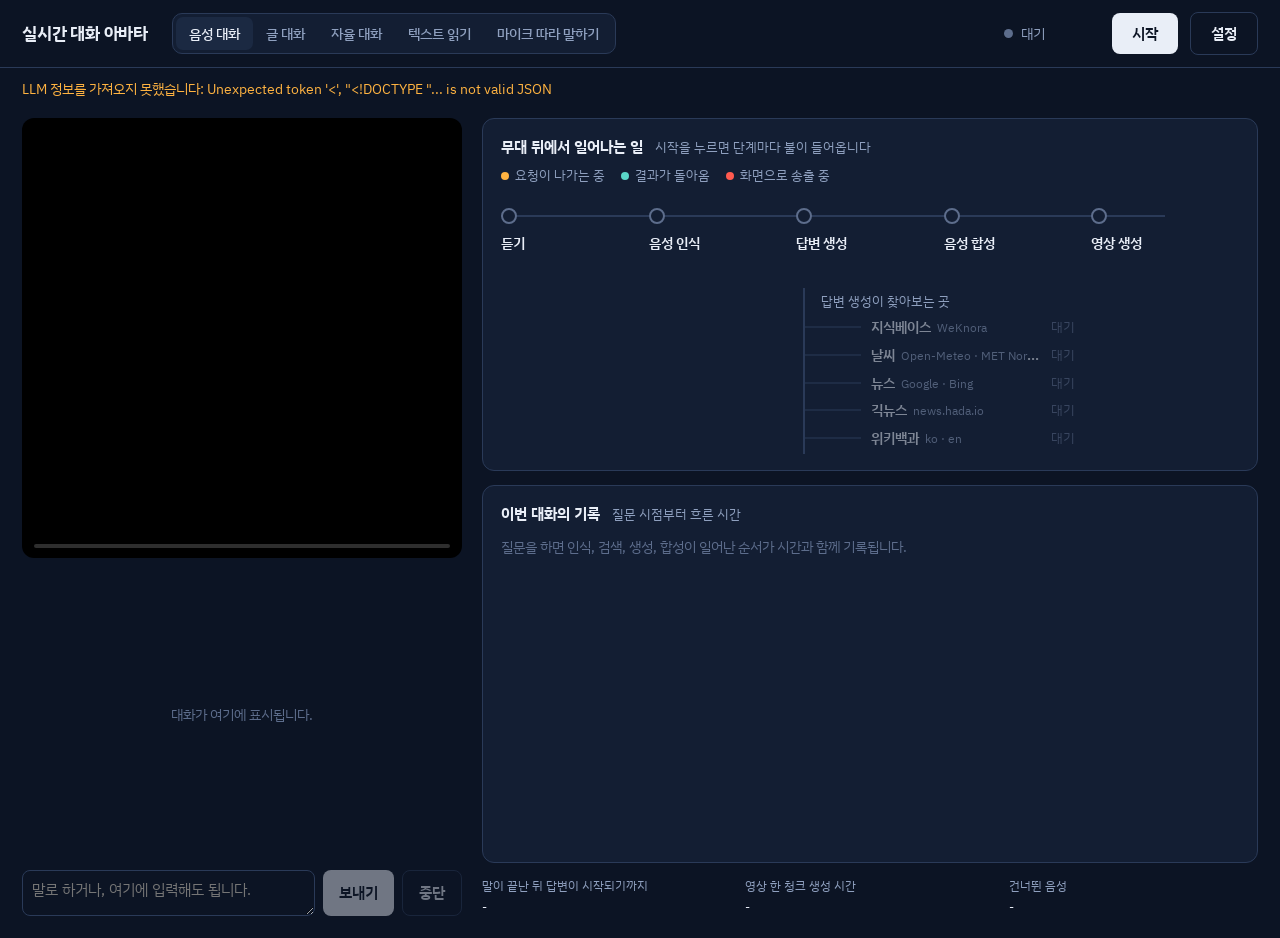
==== realtime_mic_client.html @ 72e27021 "v1: knowledge base as a tool, explicit-source rules, situation note Port of the v2 change (a13cf71) " ====
<!doctype html>
<html lang="ko">
<head>
<meta charset="utf-8">
<meta name="viewport" content="width=device-width, initial-scale=1">
<title>실시간 대화 아바타</title>
<link rel="preconnect" href="https://fonts.googleapis.com">
<link rel="preconnect" href="https://fonts.gstatic.com" crossorigin>
<link rel="stylesheet" href="https://fonts.googleapis.com/css2?family=IBM+Plex+Sans+KR:wght@400;500;600;700&display=swap">
<style>
  /* A broadcast gallery: the on-air monitor on the left, the signal path behind it on the right.
     Amber = a request going out, teal = data coming back, red = on air. */
  :root {
    color-scheme: dark;
    --studio: #0c1424; --panel: #131e33; --raised: #1b2942; --line: #2a3a58;
    --text: #e9eef7; --muted: #8fa0bf; --faint: #5d6d8c;
    --out: #ffb341; --back: #5ad6c8; --live: #ff5a4f; --mine: #2b4c8c;
  }
  * { box-sizing: border-box; }
  html, body { height: 100%; }
  body { margin: 0; background: var(--studio); color: var(--text);
         font: 15px/1.55 "IBM Plex Sans KR", system-ui, -apple-system, "Noto Sans KR", sans-serif; }
  [hidden] { display: none !important; }
  button { font: inherit; font-weight: 600; padding: 9px 20px; border: 0; border-radius: 8px;
           background: var(--text); color: var(--studio); cursor: pointer; }
  button.on { background: var(--live); color: #fff; }
  button.ghost { background: transparent; color: var(--text); border: 1px solid var(--line); }
  button:disabled { opacity: .45; cursor: default; }
  button:focus-visible, select:focus-visible, textarea:focus-visible, input:focus-visible, label:focus-within {
    outline: 2px solid var(--back); outline-offset: 2px; }
  textarea, select, input[type=number] { font: inherit; color: inherit; background: var(--studio);
           border: 1px solid var(--line); border-radius: 8px; padding: 7px 9px; }
  label { display: inline-flex; align-items: center; gap: 7px; }

  /* top bar */
  .bar { display: flex; align-items: center; gap: 18px; padding: 12px 22px; border-bottom: 1px solid var(--line);
         flex-wrap: wrap; }
  .brand { font-size: 17px; font-weight: 700; letter-spacing: -0.2px; margin-right: 6px; }
  .modes { display: flex; background: var(--panel); border: 1px solid var(--line); border-radius: 10px; padding: 3px; flex-wrap: wrap; }
  .modes label { padding: 6px 13px; border-radius: 7px; cursor: pointer; color: var(--muted); font-weight: 500; font-size: 14px; }
  .modes input { position: absolute; opacity: 0; pointer-events: none; }
  .modes label:has(input:checked) { background: var(--raised); color: var(--text); }
  .modes label:has(input:disabled) { cursor: default; opacity: .6; }
  .bar-right { margin-left: auto; display: flex; align-items: center; gap: 12px; }
  .state { display: inline-flex; align-items: center; gap: 8px; color: var(--muted); font-size: 14px; min-width: 96px; }
  .state::before { content: ""; width: 9px; height: 9px; border-radius: 50%; background: var(--faint); }
  body.running .state::before { background: var(--live); box-shadow: 0 0 0 4px rgba(255, 90, 79, .18); }
  #message { padding: 0 22px; color: var(--out); font-size: 14px; }
  #message:not(:empty) { padding-top: 10px; }

  /* stage */
  .stage { display: grid; grid-template-columns: minmax(340px, 440px) minmax(0, 1fr); gap: 20px;
           padding: 18px 22px 22px; height: calc(100vh - 62px); min-height: 620px; }
  .onair { display: flex; flex-direction: column; gap: 12px; min-height: 0; }
  .monitor { position: relative; border-radius: 12px; overflow: hidden; background: #000; flex: none; }
  canvas { display: block; width: 100%; aspect-ratio: 1; }
  .meter { position: absolute; left: 12px; right: 12px; bottom: 10px; height: 4px; background: rgba(255, 255, 255, .18);
           border-radius: 2px; overflow: hidden; }
  .meter > div { height: 100%; width: 0; background: var(--back); transition: width .08s linear; }
  .talk { flex: 1; min-height: 0; display: flex; flex-direction: column; gap: 10px; }
  #chat-row { flex: 1; min-height: 120px; display: flex; }
  #chat-log { flex: 1; overflow-y: auto; display: flex; flex-direction: column; gap: 8px; padding: 4px 2px; }
  #chat-log:empty::before { content: "대화가 여기에 표시됩니다."; color: var(--faint); font-size: 14px; margin: auto; }
  .msg { max-width: 88%; padding: 8px 13px; border-radius: 13px; white-space: pre-wrap; overflow-wrap: anywhere; }
  .msg.user { align-self: flex-end; background: var(--mine); border-bottom-right-radius: 4px; }
  .msg.assistant { align-self: flex-start; background: var(--raised); border-bottom-left-radius: 4px; }
  .msg.assistant:empty::before { content: "…"; color: var(--muted); }
  .msg.aside { align-self: flex-end; background: transparent; border: 1px dashed var(--line); color: var(--muted); font-size: 13px; padding: 3px 10px; }
  .msg.interrupting { outline: 2px solid var(--live); }
  .msg.tool { align-self: flex-start; background: transparent; color: var(--muted); font-size: 12.5px; padding: 0 4px;
              border-left: 2px solid var(--back); border-radius: 0; }
  .msg.tool.failed { color: var(--live); border-left-color: var(--live); }
  .msg.cut::after { content: " (여기서 끊김)"; color: var(--muted); }
  .composer { display: flex; gap: 8px; align-items: stretch; flex: none; }
  .composer textarea { flex: 1; min-height: 46px; height: 46px; max-height: 140px; resize: vertical; }
  .composer button { padding: 0 16px; }

  /* backstage */
  .backstage { display: flex; flex-direction: column; gap: 14px; min-height: 0; min-width: 0; }
  .panel { background: var(--panel); border: 1px solid var(--line); border-radius: 12px; padding: 16px 18px; }
  .panel h2 { font-size: 15px; font-weight: 700; margin: 0 0 12px; }
  .panel h2 small { font-weight: 400; color: var(--muted); font-size: 13px; margin-left: 8px; }
  .legend { display: flex; gap: 16px; font-size: 12.5px; color: var(--muted); margin: -4px 0 12px; flex-wrap: wrap; }
  .legend span::before { content: ""; display: inline-block; width: 8px; height: 8px; border-radius: 50%; margin-right: 6px; }
  .legend .l-out::before { background: var(--out); } .legend .l-back::before { background: var(--back); }
  .legend .l-live::before { background: var(--live); }

  .path { list-style: none; margin: 0; padding: 0; display: grid; grid-template-columns: repeat(5, minmax(0, 1fr)); gap: 0; }
  .node { position: relative; padding: 10px 12px 10px 0; }
  .node::before { content: ""; position: absolute; left: 0; right: 0; top: 17px; height: 2px; background: var(--line); }
  .node:last-child::before { right: 50%; }
  .node .dot { position: relative; width: 16px; height: 16px; border-radius: 50%; background: var(--panel);
               border: 2px solid var(--faint); transition: background .15s, border-color .15s, box-shadow .15s; }
  .node .name { font-weight: 600; margin-top: 8px; font-size: 14px; }
  .node .val { color: var(--muted); font-size: 12.5px; min-height: 1.5em; font-variant-numeric: tabular-nums; overflow-wrap: anywhere; }
  .node.active .dot { background: var(--out); border-color: var(--out); box-shadow: 0 0 0 5px rgba(255, 179, 65, .2); }
  .node.done .dot { background: var(--back); border-color: var(--back); }
  .node.live .dot { background: var(--live); border-color: var(--live); box-shadow: 0 0 0 5px rgba(255, 90, 79, .2); }
  .node.off { opacity: .4; }

  .sources { margin-top: 6px; border-left: 2px solid var(--line); margin-left: calc(40% + 7px); padding: 4px 0 2px 0; position: relative; }
  .sources > p { margin: 0 0 2px 16px; color: var(--muted); font-size: 12.5px; }
  .src { display: grid; grid-template-columns: 56px 170px minmax(0, 1fr); align-items: center; gap: 0 10px; padding: 3px 0; opacity: .5;
         transition: opacity .2s; }
  .src.asking, .src.answered, .src.failed { opacity: 1; }
  .wire { position: relative; height: 2px; background: var(--line); }
  .wire i { position: absolute; top: -4px; left: 0; width: 10px; height: 10px; border-radius: 50%; opacity: 0; }
  .src.asking .wire { background: var(--out); }
  .src.asking .wire i { background: var(--out); opacity: 1; animation: go-out .75s linear infinite; }
  .src.answered .wire { background: var(--back); }
  .src.answered .wire i { background: var(--back); animation: come-back .6s ease-out 1; }
  .src.failed .wire { background: var(--live); }
  @keyframes go-out { from { left: 0; } to { left: calc(100% - 10px); } }
  @keyframes come-back { from { left: calc(100% - 10px); opacity: 1; } to { left: 0; opacity: 0; } }
  .src .who { font-weight: 600; font-size: 14px; }
  .src .who small { font-weight: 400; color: var(--muted); font-size: 11.5px; margin-left: 6px; white-space: nowrap; }
  .src .who { white-space: nowrap; overflow: hidden; text-overflow: ellipsis; }
  .src .io { font-size: 13px; min-width: 0; }
  .src .io div { white-space: nowrap; overflow: hidden; text-overflow: ellipsis; }
  .src .ask { color: var(--out); } .src .ans { color: var(--back); }
  .src.failed .ans { color: var(--live); }
  .src .ask:empty::before { content: "대기"; color: var(--faint); }

  .trace-panel { flex: 1; min-height: 160px; display: flex; flex-direction: column; }
  #trace { list-style: none; margin: 0; padding: 0; overflow-y: auto; flex: 1; font-size: 13.5px; }
  #trace:empty::before { content: "질문을 하면 인식, 검색, 생성, 합성이 일어난 순서가 시간과 함께 기록됩니다."; color: var(--faint); }
  #trace li { display: grid; grid-template-columns: 62px 14px minmax(0, 1fr); gap: 0 8px; padding: 3px 0; align-items: baseline; }
  #trace time { color: var(--faint); font-variant-numeric: tabular-nums; text-align: right; }
  #trace .mark { width: 8px; height: 8px; border-radius: 50%; background: var(--faint); align-self: center; }
  #trace .out .mark { background: var(--out); } #trace .back .mark { background: var(--back); }
  #trace .live .mark { background: var(--live); } #trace .bad .mark { background: var(--live); }
  #trace .bad .what { color: var(--live); }
  #trace li.turn { grid-template-columns: 1fr; margin-top: 10px; padding-top: 10px; border-top: 1px solid var(--line); font-weight: 600; }
  #trace li.turn:first-child { margin-top: 0; padding-top: 0; border-top: 0; }
  #trace details { margin-top: 2px; }
  #trace summary { cursor: pointer; color: var(--muted); font-size: 12.5px; }
  #trace pre { margin: 4px 0 6px; white-space: pre-wrap; color: var(--muted); font: inherit; font-size: 12.5px;
               border-left: 2px solid var(--line); padding-left: 10px; }

  .stats { display: grid; grid-template-columns: repeat(3, minmax(0, 1fr)); gap: 14px; margin: 0; font-size: 13px; flex: none; }
  .stats div { min-width: 0; }
  .stats dt { color: var(--muted); font-size: 12px; }
  .stats dd { margin: 0; font-variant-numeric: tabular-nums; overflow-wrap: anywhere; }
  #metrics { margin-top: 8px; font-size: 13px; font-variant-numeric: tabular-nums; max-height: 150px; overflow-y: auto; }
  #metrics div { padding: 2px 0; border-top: 1px solid var(--line); }
  #metrics .bad { color: var(--live); }

  /* settings drawer */
  .scrim { position: fixed; inset: 0; background: rgba(4, 8, 16, .55); z-index: 9; }
  .drawer { position: fixed; top: 0; right: 0; bottom: 0; width: min(430px, 100vw); background: var(--panel);
            border-left: 1px solid var(--line); z-index: 10; overflow-y: auto; padding: 18px 20px 28px; }
  .drawer header { display: flex; align-items: center; justify-content: space-between; margin-bottom: 6px; }
  .drawer h2 { font-size: 17px; margin: 0; }
  .drawer h3 { font-size: 13px; color: var(--muted); font-weight: 600; margin: 20px 0 8px; }
  .drawer .row { display: flex; align-items: center; gap: 10px; flex-wrap: wrap; padding: 5px 0; }
  .drawer select { max-width: 100%; }

  @media (max-width: 980px) {
    .stage { grid-template-columns: 1fr; height: auto; }
    .onair { max-width: 520px; width: 100%; margin: 0 auto; }
    #chat-row { min-height: 200px; max-height: 320px; }
    .trace-panel { min-height: 240px; max-height: 420px; }
    .sources { margin-left: 8px; }
    .src { grid-template-columns: 30px 84px minmax(0, 1fr); }
    .src .who small { display: none; }
    .bar-right { margin-left: 0; }
  }
  @media (prefers-reduced-motion: reduce) {
    .src.asking .wire i, .src.answered .wire i { animation: none; }
  }
</style>
</head>
<body>
<header class="bar">
  <div class="brand">실시간 대화 아바타</div>
  <div class="modes" role="radiogroup" aria-label="입력 방식">
    <label><input type="radio" name="source" value="voice" checked> 음성 대화</label>
    <label><input type="radio" name="source" value="chat"> 글 대화</label>
    <label><input type="radio" name="source" value="auto"> 자율 대화</label>
    <label><input type="radio" name="source" value="tts"> 텍스트 읽기</label>
    <label><input type="radio" name="source" value="mic"> 마이크 따라 말하기</label>
  </div>
  <div class="bar-right">
    <span class="state" id="s-state">대기</span>
    <button id="toggle">시작</button>
    <button id="open-settings" class="ghost" aria-haspopup="dialog">설정</button>
  </div>
</header>
<div id="message" role="status"></div>

<main class="stage">
  <section class="onair" aria-label="아바타와 대화">
    <div class="monitor">
      <canvas id="canvas" width="512" height="512"></canvas>
      <div class="meter" id="meter" title="마이크 입력 레벨"><div id="level"></div></div>
    </div>
    <div class="talk" id="tts-card" hidden>
      <div id="chat-row" hidden><div id="chat-log" aria-live="polite"></div></div>
      <div class="composer">
        <textarea id="text" aria-label="보낼 내용"></textarea>
        <button id="speak" disabled>말하기</button>
        <button id="clear" class="ghost" disabled>중단</button>
      </div>
    </div>
  </section>

  <section class="backstage" aria-label="무대 뒤">
    <div class="panel">
      <h2>무대 뒤에서 일어나는 일 <small id="flow-caption">시작을 누르면 단계마다 불이 들어옵니다</small></h2>
      <div class="legend"><span class="l-out">요청이 나가는 중</span><span class="l-back">결과가 돌아옴</span><span class="l-live">화면으로 송출 중</span></div>
      <ol class="path">
        <li class="node" id="n-listen"><div class="dot"></div><div class="name">듣기</div><div class="val"></div></li>
        <li class="node" id="n-stt"><div class="dot"></div><div class="name">음성 인식</div><div class="val"></div></li>
        <li class="node" id="n-llm"><div class="dot"></div><div class="name">답변 생성</div><div class="val"></div></li>
        <li class="node" id="n-tts"><div class="dot"></div><div class="name">음성 합성</div><div class="val"></div></li>
        <li class="node" id="n-video"><div class="dot"></div><div class="name">영상 생성</div><div class="val"></div></li>
      </ol>
      <div class="sources">
        <p>답변 생성이 찾아보는 곳</p>
        <div class="src" id="src-knowledge"><div class="wire"><i></i></div><div class="who">지식베이스<small id="src-knowledge-name">WeKnora</small></div><div class="io"><div class="ask"></div><div class="ans"></div></div></div>
        <div class="src" id="src-weather"><div class="wire"><i></i></div><div class="who">날씨<small>Open-Meteo · MET Norway</small></div><div class="io"><div class="ask"></div><div class="ans"></div></div></div>
        <div class="src" id="src-news"><div class="wire"><i></i></div><div class="who">뉴스<small>Google · Bing</small></div><div class="io"><div class="ask"></div><div class="ans"></div></div></div>
        <div class="src" id="src-geeknews"><div class="wire"><i></i></div><div class="who">긱뉴스<small>news.hada.io</small></div><div class="io"><div class="ask"></div><div class="ans"></div></div></div>
        <div class="src" id="src-wiki"><div class="wire"><i></i></div><div class="who">위키백과<small>ko · en</small></div><div class="io"><div class="ask"></div><div class="ans"></div></div></div>
      </div>
    </div>

    <div class="panel trace-panel">
      <h2>이번 대화의 기록 <small>질문 시점부터 흐른 시간</small></h2>
      <ol id="trace"></ol>
    </div>

    <div class="panel" id="metrics-card" hidden>
      <h2>자연스러움 측정 <small id="metrics-summary"></small></h2>
      <div id="metrics"></div>
    </div>

    <dl class="stats">
      <div><dt id="s-delay-label">지연</dt><dd id="s-delay">-</dd></div>
      <div><dt>영상 한 청크 생성 시간</dt><dd id="s-infer">-</dd></div>
      <div><dt>건너뛴 음성</dt><dd id="s-drop">-</dd></div>
    </dl>
  </section>
</main>

<div class="scrim" id="scrim" hidden></div>
<aside class="drawer" id="settings" role="dialog" aria-label="설정" hidden>
  <header><h2>설정</h2><button id="close-settings" class="ghost">닫기</button></header>

  <div id="voice-group">
    <h3>말하기</h3>
    <div class="row">
      <label>음성 <select id="voice"></select></label>
      <label id="model-label" hidden>모델 <select id="model"></select></label>
    </div>
    <div class="row">
      <label title="듣기(음성 인식), 답변, 말하기(음성 합성)에 쓸 언어입니다. 자동은 매번 사용자가 쓴 언어(한국어 또는 영어)를 따릅니다.">대화 언어
        <select id="language">
          <option value="ko" selected>한국어</option>
          <option value="en">English</option>
          <option value="auto">자동 (한국어/영어)</option>
        </select>
      </label>
      <label id="length-label" hidden title="아바타가 한 번에 말하는 길이입니다. 대화 중에 '자세히 설명해줘'나 '짧게 말해줘'라고 하면 그 답변만 길이가 바뀝니다. '설명'으로 바꾼 뒤 첫 답변은 모델을 다시 올리느라 10초쯤 늦을 수 있습니다.">답변 길이
        <select id="length">
          <option value="short" selected>짧게 (한두 문장)</option>
          <option value="normal">보통 (서너 문장)</option>
          <option value="long">길게 (예닐곱 문장)</option>
          <option value="explain">설명 (열 문장 이상)</option>
        </select>
      </label>
    </div>
  </div>

  <div id="lookup-group">
    <h3>찾아보기</h3>
    <div class="row" id="tools-row" hidden>
      <label><input type="checkbox" id="tools" checked> 실시간 정보 (시각, 날씨, 뉴스, 긱뉴스, 위키백과)</label>
    </div>
    <div class="row" id="knowledge-row" hidden>
      <label><input type="checkbox" id="knowledge"> 지식 검색 (<span id="knowledge-name">지식베이스</span>)</label>
      <label title="검색 결과의 관련도 점수가 이 값 이상일 때만 답변에 씁니다. 낮추면 더 자주 쓰고, 높이면 확실할 때만 씁니다.">기준
        <input type="number" id="knowledge-threshold" value="0.4" min="0" max="1" step="0.05" style="width:4.8em">
      </label>
      <label title="필요할 때 찾기: 에이전트가 지식베이스가 필요하다고 볼 때 대화 맥락에 맞는 검색어로 찾습니다. 매번 미리 찾기: 말할 때마다 그 말로 먼저 찾아 답변 앞에 붙입니다(이전 방식). 둘 다 인터넷이나 뉴스를 찾아 달라는 말에는 지식베이스를 쓰지 않습니다.">찾는 방식
        <select id="knowledge-mode">
          <option value="tool" selected>필요할 때 찾기</option>
          <option value="before_reply">매번 미리 찾기 (이전 방식)</option>
        </select>
      </label>
    </div>
  </div>

  <div id="listen-group">
    <h3>듣기와 끼어들기</h3>
    <div class="row" id="monitor-row">
      <label><input type="checkbox" id="monitor"> 내 음성을 영상과 함께 재생 (헤드폰 필요)</label>
    </div>
    <div class="row" id="barge-row" hidden>
      <label><input type="checkbox" id="barge"> 아바타가 말하는 중에도 듣기 (헤드폰 필요)</label>
    </div>
    <div class="row" id="stt-row" hidden>
      <label title="말을 글자로 바꾸는 모델입니다. 대화 중에 바꾸면 다음 발화부터 적용됩니다.">음성 인식 모델
        <select id="stt">
          <option value="whisper" selected>Whisper large-v3-turbo</option>
          <option value="qwen">Qwen3-ASR-1.7B</option>
        </select>
      </label>
    </div>
    <div class="row" id="endpoint-row" hidden>
      <label title="말이 끝났는지를 정하는 방법입니다. Smart Turn은 억양과 말투로 끝났는지를 추정해, 끝난 것 같으면 0.35초, 덜 끝난 것 같으면 2초까지 기다립니다.">말 끝 판단
        <select id="endpoint">
          <option value="silence" selected>고정 (0.7초 조용하면 끝)</option>
          <option value="smart">Smart Turn (억양으로 판단, 0.35~2초)</option>
        </select>
      </label>
      <span id="endpoint-last" style="font-size:12.5px;color:var(--muted)"></span>
    </div>
    <div class="row" id="speculative-row" hidden>
      <label><input type="checkbox" id="speculative"> 선제 응답 (말이 끝났다고 판단하기 전에 답을 미리 준비)</label>
    </div>
    <div class="row" id="interrupt-row" hidden>
      <label>끼어들기 처리
        <select id="interrupt-mode">
          <option value="basic">기본 (보낸 음성은 끝까지 재생)</option>
          <option value="unmute">즉시 끊고, 들은 만큼만 기억</option>
          <option value="unmute_gate">즉시 끊되, 짧은 맞장구에는 끊지 않음</option>
        </select>
      </label>
    </div>
  </div>

  <div id="auto-row" hidden>
    <h3>자율 대화의 상대역</h3>
    <div class="row">
      <label>음성 <select id="guest-voice"></select></label>
      <label>반응 성향
        <select id="guest-level">
          <option value="low">조용히 듣기</option>
          <option value="medium" selected>보통</option>
          <option value="high">자주 끼어들기</option>
        </select>
      </label>
      <label>턴 수 <select id="max-turns"><option>4</option><option selected>6</option><option>10</option><option>20</option></select></label>
    </div>
    <div class="row"><label><input type="checkbox" id="ask-live"> 시각, 날씨, 뉴스를 묻게 하기</label></div>
  </div>

  <h3>아바타 얼굴</h3>
  <div class="row"><label>기준 이미지 <input type="file" id="image" accept="image/*"></label></div>
  <div class="row"><label><input type="checkbox" id="crop" checked> 얼굴 자동 크롭</label></div>
</aside>

<script>
const SR = 16000;
const PACKET = 1600; // 100 ms
const $ = id => document.getElementById(id);
const canvas = $('canvas'), g = canvas.getContext('2d');

const workletSource = `
class Capture extends AudioWorkletProcessor {
  constructor() { super(); this.buf = new Int16Array(${PACKET}); this.n = 0; }
  process(inputs) {
    const ch = inputs[0][0];
    if (ch) {
      for (let i = 0; i < ch.length; i++) {
        const s = Math.max(-1, Math.min(1, ch[i]));
        this.buf[this.n++] = s < 0 ? s * 32768 : s * 32767;
        if (this.n === this.buf.length) {
          const out = this.buf.slice();
          this.port.postMessage(out.buffer, [out.buffer]);
          this.n = 0;
        }
      }
    }
    return true;
  }
}
registerProcessor('capture', Capture);`;

let ctx = null, ws = null, mic = null, monitorGain = null;
let cfg = null, running = false;
let captureStart = null;   // ctx time at which sample 0 was captured
let playHead = 0;          // ctx time at which the next chunk should start
let frames = [];           // {t, bitmap}, sorted by t

// Decoded frames live outside the JS heap (about 1 MB each) and are freed only by close(). draw() frees them as
// they are shown, but a hidden tab gets no animation frames, so frames that are never shown must be freed here.
const MAX_QUEUED_FRAMES = 120;   // about five seconds of video
function dropStaleFrames(now) {
  while (frames.length && (frames[0].t < now - 0.2 || frames.length > MAX_QUEUED_FRAMES)) frames.shift().bitmap.close();
}
let chain = Promise.resolve();
let scheduled = [];        // audio chunks handed to WebAudio: {seq, node, t0, duration}
let outputGain = null;     // gain shared by the chunks scheduled since the last flush
let minSeq = 0;            // chunks below this were made obsolete by an interrupt
let source = 'mic';
let speakTimes = {};       // request id -> ctx time at which the text was sent
let speechStarts = {};     // chunk seq -> "speech" notices waiting for that chunk
let toolLines = {};        // request id + tool call -> the chat line that shows the lookup
let nextRequestId = 1;

const TTS_SAMPLE = '안녕하세요. 지금 입력한 문장을 실시간으로 말하고 있습니다.';
let chatBubbles = {};      // request id -> assistant bubble element
// ---- backstage view: which stage is working, what was asked of whom, and what came back --------
const SOURCE_OF = { get_weather: 'weather', search_news: 'news', get_news_detail: 'news',
  search_geeknews: 'geeknews', read_geeknews: 'geeknews', search_wikipedia: 'wiki', list_knowledge_by_date: 'knowledge', search_knowledge: 'knowledge' };
const SOURCE_LABEL = { knowledge: '지식베이스', weather: '날씨', news: '뉴스', geeknews: '긱뉴스', wiki: '위키백과' };
const sec = ms => (ms / 1000).toFixed(2) + '초';

const Flow = {
  t0: null,          // performance.now() at which the current question was complete
  pendingEnd: null,  // an end-of-turn judgement that arrived before its transcript

  node(id, state, value) {
    const el = $('n-' + id);
    el.classList.remove('active', 'done', 'live');
    if (state) el.classList.add(state);
    if (value !== undefined) el.querySelector('.val').textContent = value;
  },

  source(key, state, ask, answer, title) {
    const el = $('src-' + key);
    el.classList.remove('asking', 'answered', 'failed');
    if (state) { void el.offsetWidth; el.classList.add(state); }  // restart the animation
    if (ask !== undefined) el.querySelector('.ask').textContent = ask;
    if (answer !== undefined) el.querySelector('.ans').textContent = answer;
    el.title = title || '';
  },

  log(kind, text, detail) {
    const li = document.createElement('li');
    li.className = kind;
    const t = document.createElement('time');
    t.textContent = this.t0 === null ? '' : '+' + ((performance.now() - this.t0) / 1000).toFixed(2) + '초';
    const mark = document.createElement('span');
    mark.className = 'mark';
    const what = document.createElement('div');
    what.className = 'what';
    what.textContent = text;
    if (detail) {
      const box = document.createElement('details'), summary = document.createElement('summary'), pre = document.createElement('pre');
      summary.textContent = '돌아온 내용 보기';
      pre.textContent = detail;
      box.append(summary, pre);
      what.append(box);
    }
    li.append(t, mark, what);
    this.append(li);
  },

  append(li) {
    const list = $('trace'), atEnd = list.scrollHeight - list.scrollTop - list.clientHeight < 40;
    list.append(li);
    while (list.children.length > 160) list.firstChild.remove();
    if (atEnd) list.scrollTop = list.scrollHeight;
  },

  // A new question: clear what the last one lit up.
  turn(text, agoMs) {
    this.t0 = performance.now() - (agoMs || 0);
    ['knowledge', 'weather', 'news', 'geeknews', 'wiki'].forEach(key => this.source(key, null, '', ''));
    ['llm', 'tts'].forEach(id => this.node(id, null, ''));
    const li = document.createElement('li');
    li.className = 'turn';
    li.textContent = '질문: ' + text;
    this.append(li);
    $('flow-caption').textContent = '';
  },

  reset() {
    this.t0 = null; this.pendingEnd = null;
    ['listen', 'stt', 'llm', 'tts', 'video'].forEach(id => this.node(id, null, ''));
    ['knowledge', 'weather', 'news', 'geeknews', 'wiki'].forEach(key => this.source(key, null, '', ''));
    $('flow-caption').textContent = '시작을 누르면 단계마다 불이 들어옵니다';
  },

  listening(state) {
    this.node('listen', state === 'hearing' ? 'active' : null,
      { listening: '기다리는 중', hearing: '말소리 감지', transcribing: '말이 끝남', speaking: '아바타가 말하는 중' }[state] || '');
    if (state === 'transcribing') this.node('stt', 'active', '글자로 바꾸는 중');
  },

  transcript(m) {
    this.turn(m.text, m.stt_ms);
    this.node('stt', 'done', m.stt_ms != null ? sec(m.stt_ms) : '');
    if (this.pendingEnd) {
      this.log('step', '말 끝 판단: 끝났을 확률 ' + this.pendingEnd.probability.toFixed(2) + ', '
        + this.pendingEnd.silence.toFixed(2) + '초 기다린 뒤 확정');
      this.pendingEnd = null;
    }
    this.log('back', '음성 인식 ' + (m.engine === 'qwen' ? '(Qwen3-ASR) ' : m.engine === 'whisper' ? '(Whisper) ' : '')
      + (m.stt_ms != null ? sec(m.stt_ms) : '')
      + (m.language ? ' (' + (m.language === 'en' ? '영어' : '한국어') + ')' : '')
      + (m.speculative ? ', 미리 준비해 둔 답을 사용' : ''));
  },

  knowledge(m) {
    if (m.state === 'start') {
      this.source('knowledge', 'asking', '→ ' + m.query, '');
      this.log('out', '지식베이스에 검색 요청: ' + m.query);
    } else if (m.state === 'skipped') {
      this.source('knowledge', null, '', '');
      this.log('step', '미리 찾지 않음: 필요하면 에이전트가 지식베이스를 직접 찾습니다');
    } else if (m.state === 'reused') {
      this.source('knowledge', m.has ? 'answered' : null, '→ 앞 질문에 이어지는 말', m.has ? '← 직전에 찾은 자료를 이어 씀' : '← 이어 쓸 자료 없음');
      this.log('step', m.has ? '앞 대화를 가리키는 말이라 직전에 찾은 자료를 이어 씀' : '앞 대화를 가리키는 말이라 새로 검색하지 않음');
    } else if (!m.ok) {
      this.source('knowledge', 'failed', undefined, '← 실패: ' + (m.message || ''));
      this.log('bad', '지식 검색 실패 (' + (m.message || '') + '), 자료 없이 답변');
    } else {
      const used = m.sources.length;
      this.source('knowledge', 'answered', undefined,
        used ? '← 문서 ' + used + '건 사용 · 최고 ' + m.top.toFixed(2) + ' · ' + sec(m.ms)
             : '← 쓸 만한 자료 없음 · 최고 ' + m.top.toFixed(2) + ' · ' + sec(m.ms), m.sources.join('\n'));
      this.log('back', used ? '지식베이스 응답 ' + sec(m.ms) + ': 관련도 ' + m.top.toFixed(2) + ', 문서 ' + used + '건을 프롬프트에 첨부'
        : '지식베이스 응답 ' + sec(m.ms) + ': 최고 관련도 ' + m.top.toFixed(2) + '가 기준 ' + m.threshold.toFixed(2) + '에 못 미쳐 쓰지 않음',
        used ? m.sources.join('\n') : null);
    }
  },

  llm(m) {
    if (m.state === 'start') {
      this.node('llm', 'active', m.model + (m.round > 1 ? ' · ' + m.round + '번째' : ''));
      this.log('out', m.round > 1 ? '찾아온 결과를 넣어 답변을 다시 생성 (' + m.round + '번째)'
        : '답변 생성 시작: ' + m.model + (m.tools ? ', 쓸 수 있는 도구 ' + m.tools + '개' : ''));
    } else if (m.state === 'first_token') {
      this.node('llm', 'active', '첫 글자 ' + sec(m.ms));
    } else if (m.state === 'done') {
      this.node('llm', 'done', m.chars + '자 · ' + sec(m.ms));
      this.log('back', '답변 생성 끝: ' + m.chars + '자, ' + sec(m.ms));
    }
  },

  tool(m) {
    const key = SOURCE_OF[m.name] || 'news', label = SOURCE_LABEL[key];
    const what = describeTool(m).replace(/^[^:]+: /, '');  // the lane already says which source
    // "기사 5건" says more than the heading line the result starts with
    const items = m.items || 0;
    const brief = text => (items ? '항목 ' + items + '건: ' : '') + text.replace(/:$/, '');
    if (m.state === 'start') {
      this.source(key, 'asking', '→ ' + what, '');
      this.log('out', label + '에 요청: ' + what);
    } else if (m.state === 'cancelled') {
      this.source(key, 'failed', undefined, '← 취소됨');
      this.log('bad', label + ' 조회가 취소됨 (말이 끊김)');
    } else {
      const first = (m.result || '').split('\n')[0];
      this.source(key, m.ok ? 'answered' : 'failed', '→ ' + what, '← ' + brief(first) + ' · ' + sec(m.ms), m.result);
      this.log(m.ok ? 'back' : 'bad', label + (m.ok ? ' 응답 ' : ' 실패 ') + sec(m.ms) + ': ' + brief(first), m.ok ? m.result : null);
    }
  },

  tts(m) {
    if (m.state === 'start') {
      this.node('tts', 'active', (m.filler ? '추임새 ' : '') + m.chars + '자 합성 중');
    } else {
      this.node('tts', 'done', m.seconds.toFixed(1) + '초 분량 · ' + sec(m.ms));
      this.log('step', (m.filler ? '추임새 준비: ' : '음성 합성: ') + m.seconds.toFixed(1) + '초 분량을 ' + sec(m.ms) + '에');
    }
  },

  chunk(inferMs, duration) {
    $('n-video').querySelector('.val').textContent = duration.toFixed(2) + '초 분량을 ' + Math.round(inferMs) + 'ms에';
  },

  onAir(mark, delay) {
    this.node('video', 'live');
    clearTimeout(this.liveTimer);
    this.liveTimer = setTimeout(() => this.node('video', null), 2500);
    const kind = mark.phase === 'filler' ? '추임새가 화면에 나감' : mark.phase === 'answer' ? '찾아본 답이 화면에 나감' : '답변이 화면에 나감';
    this.log('live', kind + (delay != null ? ': 질문이 끝나고 ' + delay.toFixed(2) + '초' : ''));
  },
};


function applySource() {
  source = document.querySelector('input[name=source]:checked').value;
  const voice = source === 'voice', auto = source === 'auto';
  const text = source !== 'mic', chat = source === 'chat' || voice || auto;
  $('auto-row').hidden = !auto;
  $('speculative-row').hidden = !(voice || auto);
  $('endpoint-row').hidden = !(voice || auto);
  $('stt-row').hidden = !(voice || auto);
  $('tools-row').hidden = !chat;
  $('knowledge-row').hidden = !(chat && knowledgeAvailable);
  $('metrics-card').hidden = !auto;
  $('tts-card').hidden = !text;
  $('voice-group').hidden = !text;
  $('lookup-group').hidden = !chat;
  ['listen', 'stt'].forEach(id => $('n-' + id).classList.toggle('off', !(voice || auto || source === 'mic')));
  ['llm'].forEach(id => $('n-' + id).classList.toggle('off', !chat));
  $('n-tts').classList.toggle('off', !text);
  document.querySelector('.sources').hidden = !chat;
  $('monitor-row').hidden = text;
  $('barge-row').hidden = !voice;
  $('interrupt-row').hidden = !text;
  $('meter').hidden = text && !voice;
  $('chat-row').hidden = !chat;
  $('model-label').hidden = !chat;
  $('length-label').hidden = !chat;
  $('speak').textContent = auto ? '대화 시작' : chat ? '보내기' : '읽기';
  $('text').placeholder = auto ? '두 AI가 나눌 대화 주제를 입력하세요.'
    : (voice ? '말로 하거나, 여기에 입력해도 됩니다.'
      : chat ? '아바타에게 할 말을 입력하세요.' : '말할 내용을 입력하세요.')
      ;
  $('text').title = 'Enter로 전송, Shift+Enter로 줄바꿈';
  $('text').value = auto ? '주말에 서울에서 가볼 만한 곳' : chat ? '' : TTS_SAMPLE;
  $('s-delay-label').textContent = (voice || auto) ? '말이 끝난 뒤 답변이 시작되기까지'
    : text ? '보낸 뒤 말하기 시작까지' : '말한 시점에서 화면까지';
  if (text) loadVoices();
  if (chat) loadModels();
}

const TOOL_NAMES = { get_weather: '날씨', search_news: '뉴스' };

function describeTool(m) {
  const a = m.arguments || {};
  if (m.name === 'get_weather') {
    const day = { 0: '오늘', 1: '내일', 2: '모레' }[a.day_offset] || (a.day_offset + '일 뒤');
    return '날씨 조회: ' + (a.location || '기본 지역') + ', ' + day;
  }
  if (m.name === 'search_news') return '뉴스 검색: ' + (a.query || '주요 뉴스');
  if (m.name === 'search_wikipedia') return '위키백과 검색: ' + (a.query || '');
  if (m.name === 'get_news_detail') return '뉴스 상세: ' + (a.topic || '');
  if (m.name === 'search_geeknews') return '긱뉴스 검색: ' + (a.query || '최신 글');
  if (m.name === 'read_geeknews') return '긱뉴스 글 읽기: ' + (a.title || '');
  if (m.name === 'list_knowledge_by_date') return '지식 목록: ' + (a.date ? a.date + '에 추가된 자료' : '최근 추가된 자료');
  return '조회: ' + m.name;
}

function onTool(m) {
  const key = m.id + '|' + m.name + '|' + JSON.stringify(m.arguments);
  let line = toolLines[key];
  if (!line) {
    line = toolLines[key] = document.createElement('div');
    line.className = 'msg tool';
    // the lookup belongs above the reply it leads to
    const bubble = chatBubbles[m.id];
    if (bubble && bubble.parentNode) $('chat-log').insertBefore(line, bubble);
    else $('chat-log').appendChild(line);
  }
  if (m.state === 'start') {
    line.textContent = describeTool(m) + ' …';
  } else if (m.state === 'cancelled') {
    line.textContent = describeTool(m) + ' (취소됨)';
  } else {
    line.textContent = describeTool(m) + (m.ok ? ' (' : ' 실패 (') + (m.ms / 1000).toFixed(2) + '초)';
    line.title = m.result || '';
    line.classList.toggle('failed', !m.ok);
    if (source === 'auto') onMetric({ name: 'tool', tool: m.name, ok: m.ok, ms: m.ms });
  }
  $('chat-log').scrollTop = $('chat-log').scrollHeight;
}

let knowledgeAvailable = false;  // the server has a WeKnora key and knowledge base

// One line above the reply: which documents the answer was given to work from.
function onKnowledge(m) {
  const line = document.createElement('div');
  line.className = 'msg tool';
  if (!m.ok) {
    line.textContent = '지식 검색 실패: ' + (m.message || '') + ' (자료 없이 답변)';
    line.classList.add('failed');
  } else {
    const timing = ' (' + (m.ms / 1000).toFixed(2) + '초, 최고 점수 ' + m.top.toFixed(2) + ')';
    line.textContent = m.sources.length
      ? '지식 검색: ' + m.sources.map(t => t.length > 40 ? t.slice(0, 40) + '…' : t).join(' / ') + timing
      : '지식 검색: 기준 ' + m.threshold.toFixed(2) + ' 이상인 자료 없음' + timing;
    line.title = m.sources.join('\n');
  }
  const bubble = chatBubbles[m.id];
  if (bubble && bubble.parentNode) $('chat-log').insertBefore(line, bubble);
  else $('chat-log').appendChild(line);
  $('chat-log').scrollTop = $('chat-log').scrollHeight;
}

async function loadModels() {
  if ($('model').options.length) return;
  try {
    const info = await (await fetch('/api/llm')).json();
    if (!info.available) { setMessage(info.message); return; }
    info.models.forEach(name => $('model').add(new Option(name, name, false, name === info.default_model)));
    if (!info.smart_turn) $('endpoint').options[1].disabled = true;
    if (!(info.stt_engines && info.stt_engines.qwen)) {
      $('stt').options[1].disabled = true;
      $('stt').options[1].textContent += ' (서버가 꺼져 있음)';
    }
    if (info.knowledge && info.knowledge.available) {
      knowledgeAvailable = true;
      $('knowledge-name').textContent = info.knowledge.name;
      $('src-knowledge-name').textContent = info.knowledge.name;
      $('knowledge-row').hidden = source === 'mic' || source === 'tts';
    } else {
      $('src-knowledge').hidden = true;
    }
  } catch (err) {
    setMessage('LLM 정보를 가져오지 못했습니다: ' + err.message);
  }
}

const LISTEN_STATES = { listening: '듣는 중', hearing: '음성 감지', transcribing: '인식 중', speaking: '답변 중' };

function sendConfig() {
  if (!ws || ws.readyState !== WebSocket.OPEN || !cfg || source === 'mic') return;
  ws.send(JSON.stringify({
    type: 'config',
    voice: $('voice').value || null,
    model: $('model').value || null,
    barge_in: $('barge').checked,
    interrupt_mode: $('interrupt-mode').value,
    speculative: $('speculative').checked,
    tools: $('tools').checked,
    language: $('language').value,
    length: $('length').value,
    endpoint: $('endpoint').value,
    stt: $('stt').value,
    knowledge: $('knowledge').checked,
    knowledge_threshold: parseFloat($('knowledge-threshold').value) || 0,
    knowledge_mode: $('knowledge-mode').value,
  }));
}

function addBubble(role, text) {
  const el = document.createElement('div');
  el.className = 'msg ' + role;
  el.textContent = text;
  $('chat-log').appendChild(el);
  $('chat-log').scrollTop = $('chat-log').scrollHeight;
  return el;
}

async function loadVoices() {
  if ($('voice').options.length) return;
  try {
    const info = await (await fetch('/api/tts')).json();
    if (!info.available) { setMessage(info.message); return; }
    info.voices.forEach(name => $('voice').add(new Option(name, name, false, name === info.default_voice)));
    info.voices.forEach(name => $('guest-voice').add(new Option(name, name, false, name === 'M1')));
  } catch (err) {
    setMessage('TTS 정보를 가져오지 못했습니다: ' + err.message);
  }
}

function speak() {
  const text = $('text').value.trim();
  if (!running || !cfg || !text) return;
  const id = nextRequestId++;
  speakTimes[id] = ctx.currentTime;
  const voice = $('voice').value || undefined;
  if (source === 'auto') {
    setMessage('');
    $('chat-log').innerHTML = '';
    $('trace').innerHTML = '';
    resetMetrics();
    sendConfig();
    ws.send(JSON.stringify({
      type: 'auto_start', topic: text, guest_voice: $('guest-voice').value || undefined,
      level: $('guest-level').value, max_turns: Number($('max-turns').value),
      ask_live: $('ask-live').checked,
    }));
    return;
  }
  if (source === 'chat' || source === 'voice') {
    setMessage('');
    addBubble('user', text);
    chatBubbles[id] = addBubble('assistant', '');
    $('text').value = '';
    Flow.turn(text);
    ws.send(JSON.stringify({ type: 'chat', id, text, voice, model: $('model').value || undefined }));
  } else {
    ws.send(JSON.stringify({ type: 'speak', id, text, voice }));
    Flow.turn(text);
  }
}

function setMessage(text) { $('message').textContent = text || ''; }

async function showReference() {
  const img = new Image();
  img.onload = () => { if (!running) g.drawImage(img, 0, 0, canvas.width, canvas.height); };
  img.src = '/api/image/current?t=' + Date.now();
}

async function start() {
  setMessage('');
  const useMic = source === 'mic' || source === 'voice';
  if (useMic && (!navigator.mediaDevices || !window.AudioWorkletNode)) {
    setMessage('이 주소에서는 마이크를 쓸 수 없습니다. http://localhost 또는 HTTPS로 접속하세요.');
    return;
  }
  $('toggle').disabled = true;
  document.querySelectorAll('input[name=source]').forEach(el => { el.disabled = true; });
  try {
    let capture = null;
    if (useMic) {
      mic = await navigator.mediaDevices.getUserMedia({
        audio: { channelCount: 1, echoCancellation: true, noiseSuppression: true, autoGainControl: true },
      });
    }
    ctx = new AudioContext({ sampleRate: SR });
    if (useMic) {
      await ctx.audioWorklet.addModule(URL.createObjectURL(new Blob([workletSource], { type: 'application/javascript' })));
      capture = new AudioWorkletNode(ctx, 'capture');
      const silent = ctx.createGain();
      silent.gain.value = 0;
      ctx.createMediaStreamSource(mic).connect(capture).connect(silent).connect(ctx.destination);
    }
    monitorGain = ctx.createGain();
    monitorGain.gain.value = source !== 'mic' || $('monitor').checked ? 1 : 0;
    monitorGain.connect(ctx.destination);
    outputGain = ctx.createGain();
    outputGain.connect(monitorGain);

    ws = new WebSocket((location.protocol === 'https:' ? 'wss://' : 'ws://') + location.host + '/ws?source=' + source);
    ws.binaryType = 'arraybuffer';
    ws.onmessage = e => { chain = chain.then(() => onMessage(e.data)).catch(err => console.error(err)); };
    ws.onclose = () => { if (running) stop('연결이 끊어졌습니다.'); };

    if (capture) capture.port.onmessage = e => {
      if (!ws || ws.readyState !== WebSocket.OPEN || !cfg) return;
      if (captureStart === null && source === 'mic') captureStart = ctx.currentTime - PACKET / SR;
      ws.send(e.data);
      const pcm = new Int16Array(e.data);
      let sum = 0;
      for (let i = 0; i < pcm.length; i++) sum += pcm[i] * pcm[i];
      const db = 20 * Math.log10(Math.sqrt(sum / pcm.length) / 32768 + 1e-6);
      $('level').style.width = Math.max(0, Math.min(100, (db + 60) / 60 * 100)) + '%';
    };

    running = true;
    document.body.classList.add('running');
    $('toggle').textContent = '정지';
    $('toggle').classList.add('on');
    $('s-state').textContent = '연결 중';
  } catch (err) {
    stop(err.name === 'NotAllowedError' ? '마이크 권한이 거부되었습니다.' : '시작 실패: ' + err.message);
  } finally {
    $('toggle').disabled = false;
  }
}

function stop(message) {
  running = false;
  document.body.classList.remove('running');
  Flow.reset();
  if (ws) { ws.onclose = null; ws.close(); ws = null; }
  if (mic) { mic.getTracks().forEach(t => t.stop()); mic = null; }
  if (ctx) { ctx.close(); ctx = null; }
  frames.forEach(f => f.bitmap.close());
  frames = [];
  cfg = null; captureStart = null; playHead = 0; chain = Promise.resolve();
  scheduled = []; outputGain = null; minSeq = 0;
  speakTimes = {}; speechStarts = {}; chatBubbles = {}; toolLines = {};
  $('speak').disabled = true; $('clear').disabled = true;
  document.querySelectorAll('input[name=source]').forEach(el => { el.disabled = false; });
  $('toggle').textContent = '시작';
  $('toggle').classList.remove('on');
  $('level').style.width = '0';
  $('s-state').textContent = '대기';
  ['s-delay', 's-infer', 's-drop'].forEach(id => { $(id).textContent = '-'; });
  setMessage(message);
  showReference();
}

async function onMessage(data) {
  if (!running) return;
  if (typeof data === 'string') {
    const m = JSON.parse(data);
    if (m.type === 'ready') {
      cfg = m;
      canvas.width = m.width; canvas.height = m.height;
      $('s-state').textContent = '실행 중 (' + m.model_type + ')';
      if (m.source !== 'mic') { $('speak').disabled = false; $('clear').disabled = false; sendConfig(); }
    } else if (m.type === 'listen_state') {
      $('s-state').textContent = LISTEN_STATES[m.state] || m.state;
      Flow.listening(m.state);
    } else if (m.type === 'transcript') {
      setMessage('');
      // in auto mode the simulated user's words were already shown when it spoke
      if (source !== 'auto') addBubble('user', m.text);
      chatBubbles[m.id] = addBubble('assistant', '');
      Flow.transcript(m);
    } else if (m.type === 'guest') {
      const bubble = addBubble(m.kind === 'backchannel' ? 'aside' : 'user', m.text);
      if (m.kind === 'interrupt') bubble.classList.add('interrupting');
    } else if (m.type === 'metric' && m.name === 'turn_end') {
      $('endpoint-last').textContent = '직전 발화: 끝남 확률 ' + m.probability.toFixed(2) + ', '
        + m.silence.toFixed(2) + '초 기다림';
      Flow.pendingEnd = m;
    } else if (m.type === 'metric') {
      onMetric(m);
    } else if (m.type === 'auto_done') {
      setMessage('자율 대화가 끝났습니다.');
    } else if (m.type === 'chat_delta') {
      const bubble = chatBubbles[m.id];
      if (bubble) {
        bubble.textContent += m.text;
        $('chat-log').scrollTop = $('chat-log').scrollHeight;
      }
    } else if (m.type === 'chat_replace') {
      // the server withdrew text it had streamed but not spoken
      if (chatBubbles[m.id]) chatBubbles[m.id].textContent = m.text;
    } else if (m.type === 'interrupt') {
      flushPlayback(m.seq);
      Flow.log('bad', '끼어들기: 재생을 멈추고 어디까지 들렸는지 서버에 알림');
    } else if (m.type === 'chat_truncate') {
      const bubble = chatBubbles[m.id];
      if (bubble) { bubble.textContent = m.text; bubble.classList.add('cut'); }
      Flow.log('step', '끊긴 답변을 실제로 들린 데까지만 기억: ' + (m.text || '(들린 말 없음)'));
    } else if (m.type === 'tool') {
      onTool(m);
      Flow.tool(m);
    } else if (m.type === 'knowledge') {
      Flow.knowledge(m);
      if (m.state === 'done' || m.state === undefined) onKnowledge(m);
    } else if (m.type === 'llm') {
      Flow.llm(m);
    } else if (m.type === 'tts') {
      Flow.tts(m);
    } else if (m.type === 'speech') {
      (speechStarts[m.seq] = speechStarts[m.seq] || []).push(m);
    } else if (m.type === 'notice') {
      setMessage(m.message);
    } else if (m.type === 'error') {
      stop(m.message);
    }
    return;
  }

  const view = new DataView(data);
  if (view.getUint32(0, false) === 0x46484741) {  // "FHGA": the simulated user's voice
    playGuest(new Int16Array(data.slice(8, 8 + view.getUint32(4, true))));
    return;
  }
  const seq = view.getUint32(4, true);
  if (seq < minSeq) return;  // generated before an interrupt
  const startSample = view.getUint32(8, true);
  const frameCount = view.getUint32(12, true);
  const audioBytes = view.getUint32(16, true);
  const inferMs = view.getFloat32(20, true);
  const droppedSamples = view.getUint32(24, true);
  let offset = 28;

  const pcm = new Int16Array(data.slice(offset, offset + audioBytes));
  offset += audioBytes;
  const blobs = [];
  // a hidden tab shows nothing: keep the sound, do not decode pictures nobody will see
  for (let i = 0; i < frameCount && !document.hidden; i++) {
    const length = view.getUint32(offset, true);
    offset += 4;
    blobs.push(new Blob([new Uint8Array(data, offset, length)], { type: 'image/jpeg' }));
    offset += length;
  }
  const bitmaps = await Promise.all(blobs.map(b => createImageBitmap(b)));
  if (!running || !ctx) { bitmaps.forEach(b => b.close()); return; }

  const duration = frameCount / cfg.fps;
  const now = ctx.currentTime;
  // More than two chunks already queued: we fell behind earlier, so skip this one to catch up.
  if (playHead - now > 2.2 * duration) { bitmaps.forEach(b => b.close()); return; }
  const t0 = Math.max(playHead, now + 0.06);
  playHead = t0 + duration;

  const buffer = ctx.createBuffer(1, pcm.length, SR);
  const channel = buffer.getChannelData(0);
  for (let i = 0; i < pcm.length; i++) channel[i] = pcm[i] / 32768;
  const node = ctx.createBufferSource();
  node.buffer = buffer;
  node.connect(outputGain);
  node.start(t0);
  scheduled.push({ seq, node, t0, duration });
  if (scheduled.length > 8) scheduled.shift();

  const latency = ctx.outputLatency || 0;
  dropStaleFrames(now);
  bitmaps.forEach((bitmap, i) => frames.push({ t: t0 + latency + i / cfg.fps, bitmap }));
  dropStaleFrames(now);

  if (captureStart !== null) {
    $('s-delay').textContent = (t0 - (captureStart + startSample / SR)).toFixed(2) + '초';
  }
  for (const mark of speechStarts[seq] || []) {
    const sentAt = speakTimes[mark.id];
    let delay = null;  // seconds from the end of the question to this sound
    if (mark.since_utterance_ms != null) {
      // server-side time since the user stopped talking, plus how long this chunk waits to play
      delay = mark.since_utterance_ms / 1000 + (t0 + mark.offset - now);
    } else if (sentAt !== undefined) {
      delay = t0 + mark.offset - sentAt;
    }
    Flow.onAir(mark, delay);
    if (delay === null) continue;
    if (mark.phase === 'answer') {
      // the reply needed a lookup: the first sound (shown already) was only "let me check"
      const first = $('s-delay').textContent.split(' · 답변')[0];
      $('s-delay').textContent = first + ' · 답변 ' + delay.toFixed(2) + '초 (조회 ' + (mark.tool_ms / 1000).toFixed(2) + '초)';
      if (source === 'auto') onMetric({ name: 'answer', delay_ms: delay * 1000 });
      delete speakTimes[mark.id];
      continue;
    }
    const parts = [];
    if (mark.speculative) parts.push('선제 응답');
    if (mark.stt_ms != null) parts.push('인식 ' + (mark.stt_ms / 1000).toFixed(2) + '초');
    if (mark.llm_ms != null) parts.push('LLM ' + (mark.llm_ms / 1000).toFixed(2) + '초');
    parts.push('합성 ' + (mark.synth_ms / 1000).toFixed(2) + '초');
    $('s-delay').textContent = (mark.phase === 'filler' ? '첫 소리 ' : '') + delay.toFixed(2) + '초 (' + parts.join(', ') + ')';
    if (source === 'auto') onMetric({ name: 'response', delay_ms: delay * 1000, filler: mark.phase === 'filler' });
    if (mark.phase !== 'filler') delete speakTimes[mark.id];
  }
  delete speechStarts[seq];
  $('s-infer').textContent = Math.round(inferMs) + ' ms / ' + Math.round(duration * 1000) + ' ms';
  Flow.chunk(inferMs, duration);
  $('s-drop').textContent = (droppedSamples / SR).toFixed(1) + '초';
}

// The simulated user's voice plays at once on its own path, so flushing the avatar never cuts it.
function playGuest(pcm) {
  const buffer = ctx.createBuffer(1, pcm.length, SR);
  const channel = buffer.getChannelData(0);
  for (let i = 0; i < pcm.length; i++) channel[i] = pcm[i] / 32768;
  const node = ctx.createBufferSource();
  node.buffer = buffer;
  node.connect(monitorGain);
  node.start(ctx.currentTime + 0.05);
}

const emptyMetrics = () => ({ response: [], answer: [], tools: 0, toolFailures: 0, residual: [],
  interrupts: 0, falseInterrupts: 0, ignored: 0, discarded: 0, gaps: [] });
let metrics = emptyMetrics();

function resetMetrics() {
  metrics = emptyMetrics();
  $('metrics').innerHTML = '';
  $('metrics-summary').textContent = '';
}

function onMetric(m) {
  const seconds = ms => (ms / 1000).toFixed(2) + '초';
  const average = list => seconds(list.reduce((a, b) => a + b, 0) / list.length);
  let line = '', bad = false;
  if (m.name === 'response') {
    metrics.response.push(m.delay_ms);
    line = '응답 지연: 상대의 말이 끝나고 ' + seconds(m.delay_ms) + ' 뒤 아바타가 '
      + (m.filler ? '"확인해 볼게요"라고 말하기 시작 (조회 필요)' : '답하기 시작');
  } else if (m.name === 'answer') {
    metrics.answer.push(m.delay_ms);
    line = '조회 답변: 상대의 말이 끝나고 ' + seconds(m.delay_ms) + ' 뒤 조회 결과를 말하기 시작';
  } else if (m.name === 'tool') {
    metrics.tools += 1;
    if (!m.ok) { metrics.toolFailures += 1; bad = true; }
    line = (TOOL_NAMES[m.tool] || m.tool) + ' 조회 ' + (m.ok ? '' : '실패 ') + seconds(m.ms);
  } else if (m.name === 'interrupt') {
    metrics.interrupts += 1;
    metrics.residual.push(m.detect_ms + m.residual_ms);
    if (m.kind === 'backchannel') { metrics.falseInterrupts += 1; bad = true; }
    line = (m.kind === 'backchannel' ? '추임새를 끼어들기로 오인해 답변을 끊음: ' : '끼어들기: ')
      + '감지 ' + seconds(m.detect_ms) + ' + 이후 계속 말한 시간 ' + seconds(m.residual_ms);
  } else if (m.name === 'backchannel_ignored') {
    metrics.ignored += 1;
    line = '추임새("' + m.text + '")를 듣고도 끊지 않고 계속 말함';
  } else if (m.name === 'speculation_discarded') {
    metrics.discarded += 1;
    line = '미리 준비한 답을 버림 (상대가 말을 이어감)';
  } else if (m.name === 'user_gap') {
    metrics.gaps.push(m.gap_ms);
    line = '상대역이 아바타의 말이 끝나고 ' + seconds(m.gap_ms) + ' 뒤 말하기 시작';
  }
  if (!line) return;
  const el = document.createElement('div');
  el.textContent = line;
  if (bad) el.className = 'bad';
  $('metrics').appendChild(el);
  $('metrics').scrollTop = $('metrics').scrollHeight;
  const parts = [];
  if (metrics.response.length) parts.push('응답 지연 평균 ' + average(metrics.response));
  if (metrics.answer.length) parts.push('조회 답변까지 평균 ' + average(metrics.answer));
  if (metrics.tools) parts.push('조회 ' + metrics.tools + '회 (실패 ' + metrics.toolFailures + '회)');
  if (metrics.residual.length) parts.push('끼어든 뒤 멈추기까지 평균 ' + average(metrics.residual));
  if (metrics.interrupts) parts.push('끼어들기 ' + metrics.interrupts + '회 (추임새 오인 ' + metrics.falseInterrupts + '회)');
  if (metrics.ignored) parts.push('넘긴 추임새 ' + metrics.ignored + '회');
  if (metrics.discarded) parts.push('버린 선제 응답 ' + metrics.discarded + '회');
  $('metrics-summary').textContent = parts.join(' · ');
}

// "unmute" interrupt: stop everything already scheduled and tell the server how far playback got.
function flushPlayback(firstFreshSeq) {
  const now = ctx.currentTime;
  let playing = null;
  for (const item of scheduled) {
    if (item.t0 <= now) playing = item;  // the latest chunk that has started
  }
  ws.send(JSON.stringify({
    type: 'played',
    seq: playing ? playing.seq : null,
    offset: playing ? Math.min(now - playing.t0, playing.duration) : 0,
  }));

  // fade out over 30 ms instead of cutting the waveform, then give later chunks a fresh gain
  const fade = 0.03;
  outputGain.gain.setValueAtTime(1, now);
  outputGain.gain.linearRampToValueAtTime(0, now + fade);
  scheduled.forEach(item => { try { item.node.stop(now + fade); } catch (err) { /* already ended */ } });
  scheduled = [];
  outputGain = ctx.createGain();
  outputGain.connect(monitorGain);

  frames.forEach(f => f.bitmap.close());
  frames = [];
  playHead = 0;
  speechStarts = {};
  minSeq = firstFreshSeq;
}

function draw() {
  if (ctx && frames.length) {
    const now = ctx.currentTime;
    let latest = null;
    while (frames.length && frames[0].t <= now) {
      if (latest) latest.bitmap.close();
      latest = frames.shift();
    }
    if (latest) {
      g.drawImage(latest.bitmap, 0, 0, canvas.width, canvas.height);
      latest.bitmap.close();
    }
  }
  requestAnimationFrame(draw);
}

$('toggle').onclick = () => (running ? stop() : start());
$('monitor').onchange = e => { if (monitorGain) monitorGain.gain.value = e.target.checked ? 1 : 0; };
$('image').onchange = async e => {
  const file = e.target.files[0];
  if (!file) return;
  setMessage('이미지 적용 중...');
  const form = new FormData();
  form.append('file', file);
  form.append('face_crop', $('crop').checked ? 'true' : 'false');
  try {
    const res = await fetch('/api/image', { method: 'POST', body: form });
    const json = await res.json();
    setMessage(json.ok ? '' : json.message);
    if (json.ok) showReference();
  } catch (err) {
    setMessage('이미지 적용 실패: ' + err.message);
  }
};

document.querySelectorAll('input[name=source]').forEach(el => { el.onchange = applySource; });
$('speak').onclick = speak;
['voice', 'model', 'barge', 'interrupt-mode', 'speculative', 'tools', 'knowledge', 'knowledge-threshold', 'knowledge-mode', 'language', 'length', 'endpoint', 'stt'].forEach(id => { $(id).onchange = sendConfig; });
$('clear').onclick = () => { if (ws && running) ws.send(JSON.stringify({ type: 'clear' })); };
$('text').onkeydown = e => {
  if (e.key === 'Enter' && !e.shiftKey && !e.isComposing) { e.preventDefault(); speak(); }
};

function toggleSettings(open) {
  $('settings').hidden = !open; $('scrim').hidden = !open;
  if (open) $('close-settings').focus(); else $('open-settings').focus();
}
$('open-settings').onclick = () => toggleSettings(true);
$('close-settings').onclick = () => toggleSettings(false);
$('scrim').onclick = () => toggleSettings(false);
document.addEventListener('keydown', e => { if (e.key === 'Escape' && !$('settings').hidden) toggleSettings(false); });

applySource();
showReference();
requestAnimationFrame(draw);
</script>
</body>
</html>
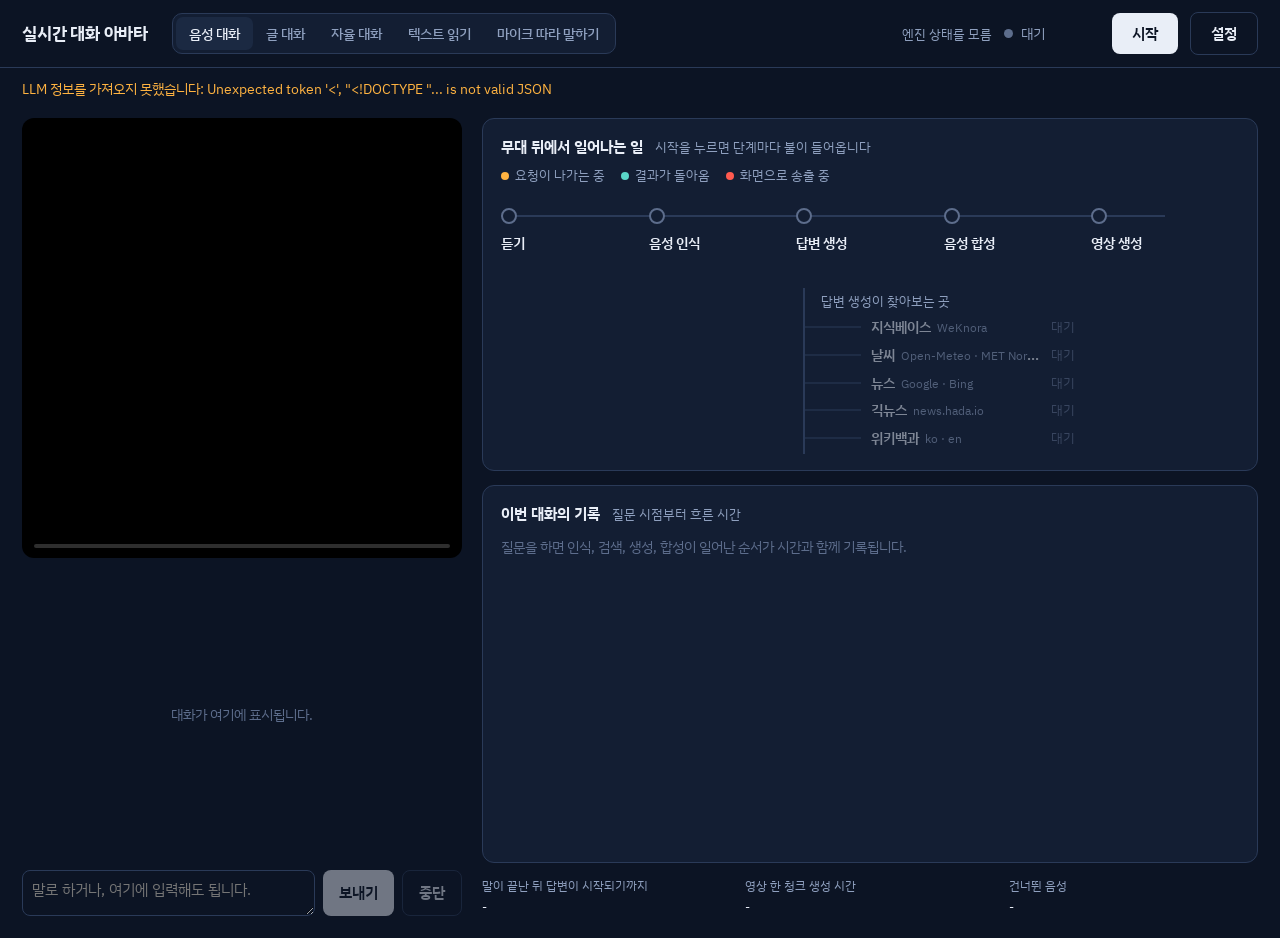
==== commit e14ef976: "v1: load the video engine and speech recognition on demand; unload by hand or after idle v1 loaded t" ====
--- a/realtime_mic_client.html
+++ b/realtime_mic_client.html
@@ -42,6 +42,7 @@
   .modes label:has(input:checked) { background: var(--raised); color: var(--text); }
   .modes label:has(input:disabled) { cursor: default; opacity: .6; }
   .bar-right { margin-left: auto; display: flex; align-items: center; gap: 12px; }
+  .engines { color: var(--muted); font-size: 13px; }
   .state { display: inline-flex; align-items: center; gap: 8px; color: var(--muted); font-size: 14px; min-width: 96px; }
   .state::before { content: ""; width: 9px; height: 9px; border-radius: 50%; background: var(--faint); }
   body.running .state::before { background: var(--live); box-shadow: 0 0 0 4px rgba(255, 90, 79, .18); }
@@ -168,6 +169,7 @@
   @media (prefers-reduced-motion: reduce) {
     .src.asking .wire i, .src.answered .wire i { animation: none; }
   }
+.msg.tool a.tool-link { color: inherit; text-decoration: underline; word-break: break-all; }
 </style>
 </head>
 <body>
@@ -181,6 +183,9 @@
     <label><input type="radio" name="source" value="mic"> 마이크 따라 말하기</label>
   </div>
   <div class="bar-right">
+    <span class="engines" id="engines" title="아바타 영상 엔진과 음성 인식. 대화를 시작하면 저절로 올라오고, 오래 쓰지 않으면 내려가 GPU 메모리를 돌려줍니다.">엔진 확인 중…</span>
+    <button id="engine-warm" class="ghost" hidden title="엔진을 미리 올립니다(1분쯤). 준비해 두면 대화가 바로 시작됩니다.">엔진 준비</button>
+    <button id="engine-unload" class="ghost" hidden title="엔진을 내려 GPU 메모리를 돌려줍니다. 다음 대화 때 다시 올라옵니다.">내리기</button>
     <span class="state" id="s-state">대기</span>
     <button id="toggle">시작</button>
     <button id="open-settings" class="ghost" aria-haspopup="dialog">설정</button>
@@ -647,6 +652,13 @@
   } else {
     line.textContent = describeTool(m) + (m.ok ? ' (' : ' 실패 (') + (m.ms / 1000).toFixed(2) + '초)';
     line.title = m.result || '';
+    // addresses the lookup found: links to open, since the spoken reply does not read them out
+    (m.links || []).forEach(url => {
+      const a = document.createElement('a');
+      a.href = url; a.target = '_blank'; a.rel = 'noopener noreferrer'; a.className = 'tool-link';
+      a.textContent = url.replace(/^https?:\/\//, '').slice(0, 80);
+      line.appendChild(document.createElement('br')); line.appendChild(a);
+    });
     line.classList.toggle('failed', !m.ok);
     if (source === 'auto') onMetric({ name: 'tool', tool: m.name, ok: m.ok, ms: m.ms });
   }
@@ -924,6 +936,10 @@
       setMessage(m.message);
     } else if (m.type === 'error') {
       stop(m.message);
+    } else if (m.type === 'engine' && m.state === 'loading') {
+      $('s-state').textContent = '엔진 올리는 중';
+      setMessage('아바타 영상 엔진을 올리는 중입니다(' + Math.round((m.expected_s || 60)) + '초쯤). 올라오면 바로 시작합니다.');
+      Engines.refresh();
     }
     return;
   }
@@ -957,6 +973,17 @@
 
   const duration = frameCount / cfg.fps;
   const now = ctx.currentTime;
+  // The first chunk of speech after a rest: the server made it at once (not on the next beat), so cut the resting
+  // chunk that is playing or waiting and start speaking now.
+  let silent = true;
+  for (let i = 0; i < pcm.length; i += 4) if (pcm[i] > 64 || pcm[i] < -64) { silent = false; break; }
+  const ahead = scheduled.filter(item => item.t0 + item.duration > now);
+  if (!silent && ahead.length && ahead.every(item => item.silent)) {
+    ahead.forEach(item => { try { item.node.stop(now); } catch (err) { /* ended */ } });
+    scheduled = scheduled.filter(item => !ahead.includes(item));
+    frames = frames.filter(f => { if (f.t > now) { f.bitmap.close(); return false; } return true; });
+    playHead = now;
+  }
   // More than two chunks already queued: we fell behind earlier, so skip this one to catch up.
   if (playHead - now > 2.2 * duration) { bitmaps.forEach(b => b.close()); return; }
   const t0 = Math.max(playHead, now + 0.06);
@@ -969,7 +996,7 @@
   node.buffer = buffer;
   node.connect(outputGain);
   node.start(t0);
-  scheduled.push({ seq, node, t0, duration });
+  scheduled.push({ seq, node, t0, duration, silent });
   if (scheduled.length > 8) scheduled.shift();
 
   const latency = ctx.outputLatency || 0;
@@ -1167,6 +1194,34 @@
 applySource();
 showReference();
 requestAnimationFrame(draw);
+
+// ---- engines: loaded when a conversation needs them, by "엔진 준비", and dropped by "내리기" or after a while unused
+const Engines = {
+  minutes(s) { return s >= 60 ? Math.round(s / 60) + '분' : Math.max(0, Math.round(s)) + '초'; },
+  async refresh() {
+    let st;
+    try { st = await (await fetch('/api/engines')).json(); } catch (err) { $('engines').textContent = '엔진 상태를 모름'; return; }
+    const v = st.video || {}, a = st.stt || {};
+    const names = { unloaded: '내려감', loading: '올리는 중', ready: '준비됨', in_use: '사용 중', failed: '실패' };
+    let text = '영상 엔진 ' + (names[v.state] || v.state);
+    if (v.state === 'ready' && v.unloads_in_s != null) text += ' (' + this.minutes(v.unloads_in_s) + ' 뒤 내려감)';
+    if (a.state) text += ' · 음성 인식 ' + (names[a.state] || a.state);
+    if (v.state === 'failed' && v.error) text += ': ' + v.error.slice(0, 80);
+    $('engines').textContent = text;
+    $('engine-warm').hidden = !(v.state === 'unloaded' || v.state === 'failed' || a.state === 'unloaded');
+    $('engine-unload').hidden = !(v.state === 'ready' || a.state === 'ready') || running;
+  },
+  async post(path) {
+    $('engine-warm').disabled = $('engine-unload').disabled = true;
+    try { await fetch(path, { method: 'POST' }); } catch (err) { /* refresh shows the state */ }
+    $('engine-warm').disabled = $('engine-unload').disabled = false;
+    this.refresh();
+  },
+};
+$('engine-warm').onclick = () => Engines.post('/api/engines/warmup');
+$('engine-unload').onclick = () => Engines.post('/api/engines/unload');
+Engines.refresh();
+setInterval(() => Engines.refresh(), 5000);
 </script>
 </body>
 </html>
